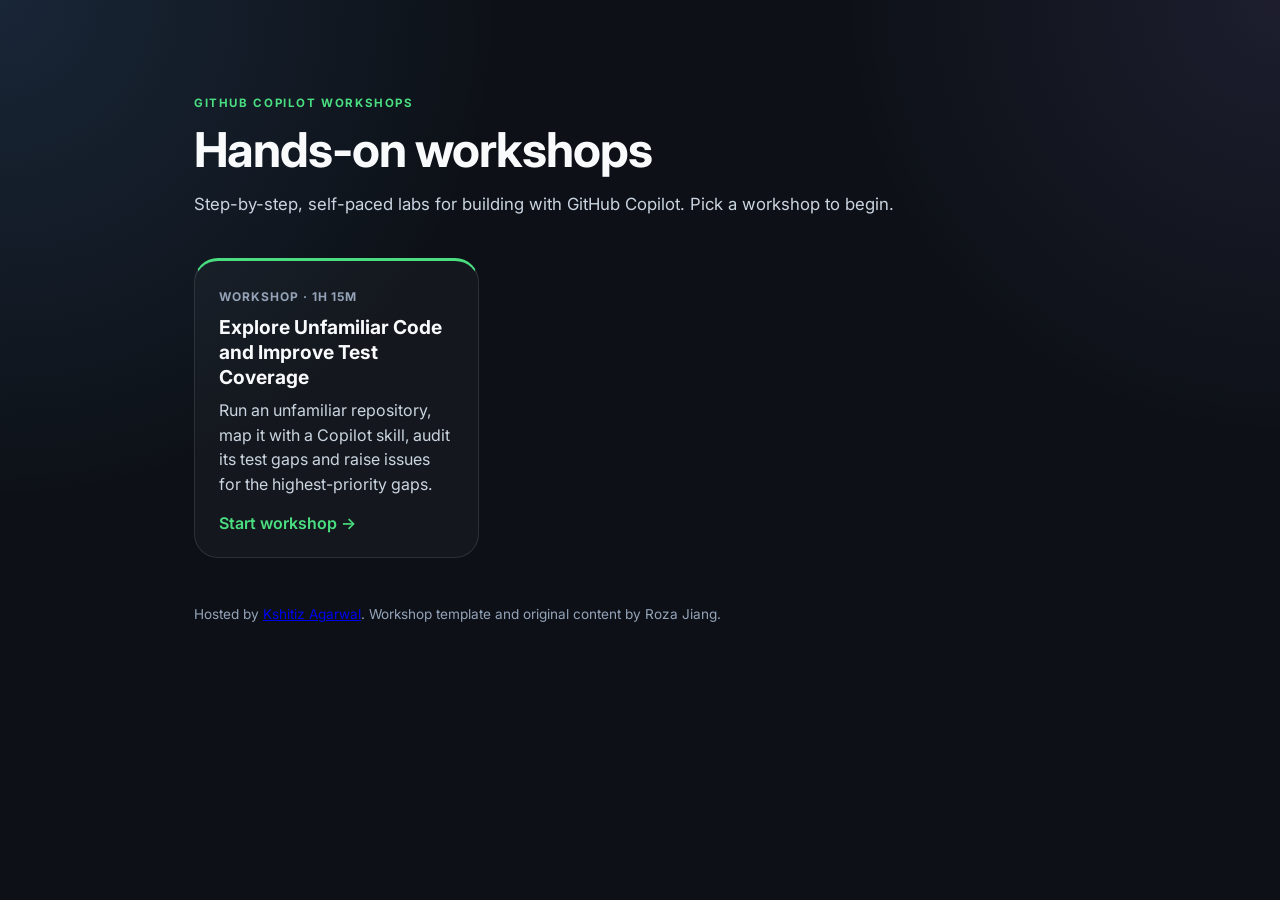
==== index.html @ f6fa2006 "Add Explore Unfamiliar Code and Improve Test Coverage workshop Hosted copy of the workshop using the" ====
<!DOCTYPE html>
<html lang="en" data-theme="dark">

<head>
  <meta charset="UTF-8">
  <meta name="viewport" content="width=device-width, initial-scale=1.0">
  <meta name="description" content="Hands-on GitHub Copilot workshops hosted by Kshitiz Agarwal.">
  <title>GitHub Copilot Workshops</title>
  <link rel="preconnect" href="https://fonts.googleapis.com">
  <link rel="preconnect" href="https://fonts.gstatic.com" crossorigin>
  <link
    href="https://fonts.googleapis.com/css2?family=Inter:wght@400;500;600;700;800&family=JetBrains+Mono:wght@400;500;700&display=swap"
    rel="stylesheet">
  <link rel="stylesheet" href="theme.css">
  <style>
    body {
      margin: 0;
      min-height: 100vh;
      font-family: "Inter", sans-serif;
      color: #f8fafc;
      background:
        radial-gradient(circle at top left, rgba(96, 165, 250, 0.14), transparent 32%),
        radial-gradient(circle at top right, rgba(167, 139, 250, 0.1), transparent 28%),
        #0d1117;
    }

    main {
      max-width: 960px;
      margin: 0 auto;
      padding: clamp(40px, 8vw, 96px) clamp(16px, 4vw, 34px);
    }

    .kicker {
      display: block;
      text-transform: uppercase;
      letter-spacing: 0.14em;
      font-size: 0.72rem;
      font-weight: 700;
      color: #4ade80;
      margin-bottom: 10px;
    }

    h1 {
      margin: 0 0 12px;
      font-size: clamp(2rem, 5vw, 3rem);
      letter-spacing: -0.02em;
    }

    .lead {
      margin: 0 0 40px;
      color: #cbd5e1;
      font-size: 1.05rem;
      line-height: 1.6;
    }

    .grid {
      display: grid;
      grid-template-columns: repeat(auto-fill, minmax(280px, 1fr));
      gap: 18px;
    }

    .card {
      display: block;
      padding: 24px;
      border: 1px solid rgba(255, 255, 255, 0.1);
      border-top: 3px solid var(--accent, #60a5fa);
      border-radius: 24px;
      background: rgba(255, 255, 255, 0.03);
      text-decoration: none;
      color: inherit;
      transition: transform 0.2s cubic-bezier(0.16, 1, 0.3, 1), border-color 0.2s;
    }

    .card:hover,
    .card:focus-visible {
      transform: translateY(-2px);
      border-color: rgba(255, 255, 255, 0.24);
    }

    .card .meta {
      font-size: 0.75rem;
      font-weight: 700;
      letter-spacing: 0.08em;
      text-transform: uppercase;
      color: #94a3b8;
    }

    .card h2 {
      margin: 10px 0 8px;
      font-size: 1.2rem;
      line-height: 1.3;
    }

    .card p {
      margin: 0 0 16px;
      color: #cbd5e1;
      line-height: 1.55;
    }

    .card .go {
      font-weight: 600;
      color: var(--accent, #60a5fa);
    }

    footer {
      margin-top: 48px;
      color: #94a3b8;
      font-size: 0.85rem;
    }
  </style>
</head>

<body>
  <main>
    <span class="kicker">GitHub Copilot Workshops</span>
    <h1>Hands-on workshops</h1>
    <p class="lead">Step-by-step, self-paced labs for building with GitHub Copilot. Pick a workshop to begin.</p>

    <div class="grid">
      <a class="card" href="explore-code-test-coverage/" style="--accent: #4ade80;">
        <span class="meta">Workshop &middot; 1h 15m</span>
        <h2>Explore Unfamiliar Code and Improve Test Coverage</h2>
        <p>Run an unfamiliar repository, map it with a Copilot skill, audit its test gaps and raise issues for
          the highest-priority gaps.</p>
        <span class="go">Start workshop &rarr;</span>
      </a>
    </div>

    <footer>Hosted by <a href="https://github.com/kshitiz99">Kshitiz Agarwal</a>. Workshop template and original
      content by Roza Jiang.</footer>
  </main>
</body>

</html>
---- theme.css ----
/* ==========================================================================
   GitHub Solutions Engineering — Shared Design System
   ==========================================================================
   Shared design tokens, minimal reset, and utility classes for se-resources.
   Import this file in any HTML page to get consistent theming:
     <link rel="stylesheet" href="theme.css">
   ========================================================================== */

/* ==========================================================================
   1. Design Tokens (CSS Custom Properties)
   ========================================================================== */

:root {
  /* -- Colors: Dark theme (default) --------------------------------------- */
  --bg:             #0d1117;
  --bg-deep:        #010409;
  --surface:        #161b22;
  --surface-2:      #1c2128;
  --surface-3:      #21262d;
  --border:         #30363d;
  --border-subtle:  rgba(255, 255, 255, 0.08);

  --text-primary:   #e6edf3;
  --text-secondary: #8b949e;
  --text-muted:     #484f58;
  --text-faint:     #6e7681;

  --blue:           #58a6ff;
  --blue-dark:      #1f6feb;
  --purple:         #d2a8ff;
  --purple-dark:    #534AB7;
  --green:          #3fb950;
  --green-dark:     #238636;
  --orange:         #f59e0b;
  --red:            #ef4444;
  --cyan:           #06b6d4;

  /* -- Typography --------------------------------------------------------- */
  --font-sans:    'Inter', -apple-system, BlinkMacSystemFont, 'Segoe UI', sans-serif;
  --font-mono:    'JetBrains Mono', 'Fira Code', 'Cascadia Code', monospace;
  --font-display: 'Inter', var(--font-sans);

  /* -- Spacing scale (power-of-2) ----------------------------------------- */
  --space-1: 0.25rem;   /*  4px */
  --space-2: 0.5rem;    /*  8px */
  --space-3: 0.75rem;   /* 12px */
  --space-4: 1rem;      /* 16px */
  --space-5: 1.5rem;    /* 24px */
  --space-6: 2rem;      /* 32px */
  --space-7: 3rem;      /* 48px */
  --space-8: 4rem;      /* 64px */

  /* -- Border radius ------------------------------------------------------ */
  --radius-sm:   4px;
  --radius-md:   0.5rem;
  --radius-lg:   0.75rem;
  --radius-xl:   1rem;
  --radius-full: 9999px;

  /* -- Shadows (dark-appropriate) ----------------------------------------- */
  --shadow-sm:  0 1px 2px  rgba(0, 0, 0, 0.3);
  --shadow-md:  0 4px 12px rgba(0, 0, 0, 0.4);
  --shadow-lg:  0 8px 24px rgba(0, 0, 0, 0.5);
  --shadow-glow: 0 0 20px rgba(88, 166, 255, 0.15);

  /* -- Transitions -------------------------------------------------------- */
  --transition-fast: 0.15s ease;
  --transition-base: 0.2s ease;
  --transition-slow: 0.3s ease;
}

/* ==========================================================================
   2. Light Theme Override
   Apply .light-theme on <html> or <body> to switch palettes.
   ========================================================================== */

.light-theme {
  --bg:             #ffffff;
  --bg-deep:        #f6f8fa;
  --surface:        #f6f8fa;
  --surface-2:      #eaeef2;
  --surface-3:      #d0d7de;
  --border:         #d0d7de;
  --border-subtle:  rgba(0, 0, 0, 0.08);

  --text-primary:   #1f2328;
  --text-secondary: #656d76;
  --text-muted:     #8b949e;

  --blue:           #0969da;
  --purple:         #8250df;
  --green:          #1a7f37;
  --orange:         #bf8700;
  --red:            #cf222e;
  --cyan:           #0550ae;

  --shadow-sm:  0 1px 2px  rgba(0, 0, 0, 0.08);
  --shadow-md:  0 4px 12px rgba(0, 0, 0, 0.12);
  --shadow-lg:  0 8px 24px rgba(0, 0, 0, 0.16);
}

/* ==========================================================================
   3. Minimal Reset
   Light-touch reset — only box-sizing and smooth rendering.
   Does NOT include opinionated resets that could break existing pages.
   ========================================================================== */

*, *::before, *::after {
  box-sizing: border-box;
  margin: 0;
  padding: 0;
}

html {
  -webkit-font-smoothing: antialiased;
  -moz-osx-font-smoothing: grayscale;
  text-rendering: optimizeLegibility;
}

/* ==========================================================================
   4. Utility Classes
   Optional helpers used across multiple pages in the repo.
   ========================================================================== */

/* -- Glass morphism surface ----------------------------------------------- */
.glass {
  background: rgba(255, 255, 255, 0.05);
  backdrop-filter: blur(12px);
  -webkit-backdrop-filter: blur(12px);
  border: 1px solid var(--border-subtle);
  border-radius: var(--radius-lg);
}

/* -- Gradient text (blue → purple, common in titles) ---------------------- */
.gradient-text {
  background: linear-gradient(135deg, var(--blue), var(--purple));
  -webkit-background-clip: text;
  background-clip: text;
  -webkit-text-fill-color: transparent;
}

/* -- Link group label (sub-heading inside a link-list section) ------------ */
.link-group-label {
  list-style: none;
  font-family: 'Inter', system-ui, -apple-system, 'Segoe UI', sans-serif;
  font-size: 0.7rem;
  font-weight: 700;
  letter-spacing: 0.08em;
  text-transform: uppercase;
  color: var(--text-secondary);
  padding: 0.75rem 0 0.25rem;
  border-bottom: 1px solid var(--border-subtle);
  margin-bottom: 0.25rem;
}
.link-group-label:first-child {
  padding-top: 0;
}

/* -- Back-to-home navigation (used by all resource pages) ----------------- */
.back-nav {
  position: fixed;
  top: 1.5rem;
  left: 1.5rem;
  z-index: 1000;
}
.back-nav a {
  display: inline-flex;
  align-items: center;
  gap: 0.5rem;
  padding: 0.5rem 1rem;
  background: var(--surface);
  border: 1px solid var(--border);
  border-radius: 8px;
  text-decoration: none;
  color: var(--text-secondary);
  font-family: 'Inter', system-ui, -apple-system, 'Segoe UI', sans-serif;
  font-size: 0.85rem;
  font-weight: 500;
  transition: all 0.2s;
}
.back-nav a:hover {
  border-color: var(--blue);
  color: var(--text-primary);
  transform: translateX(-2px);
}
.back-nav a::before {
  content: '←';
  font-size: 1rem;
}

/* -- Workshop contact pill (top bar: credit + LinkedIn DM + more workshops) */
.workshop-contact {
  display: inline-flex;
  align-items: stretch;
  flex-shrink: 0;
  border: 1px solid var(--color-border, var(--border));
  border-radius: 999px;
  background: rgba(127, 127, 127, 0.08);
  overflow: hidden;
  font-family: 'Inter', system-ui, -apple-system, 'Segoe UI', sans-serif;
  line-height: 1.15;
  white-space: nowrap;
}
.workshop-contact a {
  display: inline-flex;
  align-items: center;
  gap: 9px;
  padding: 6px 14px;
  color: var(--color-text-muted, var(--text-secondary));
  text-decoration: none;
  transition: background 0.2s ease, color 0.2s ease;
}
.workshop-contact a:hover {
  background: rgba(96, 165, 250, 0.14);
  color: var(--color-text, var(--text-primary));
}
.workshop-contact a:focus-visible {
  outline: 2px solid #60a5fa;
  outline-offset: -2px;
}
.workshop-contact svg {
  flex-shrink: 0;
  fill: #60a5fa;
}
.workshop-contact-text {
  display: flex;
  flex-direction: column;
  gap: 1px;
}
.workshop-contact-kicker {
  font-size: 0.66rem;
  font-weight: 500;
  letter-spacing: 0.02em;
  opacity: 0.75;
}
.workshop-contact-cta {
  font-size: 0.82rem;
  font-weight: 600;
  color: var(--color-text, var(--text-primary));
}
.workshop-contact-more {
  border-left: 1px solid var(--color-border, var(--border));
  font-size: 0.78rem;
  font-weight: 600;
}

@media (max-width: 960px) {
  .workshop-contact-kicker,
  .workshop-contact-more-text {
    display: none;
  }
}
@media (max-width: 720px) {
  .workshop-contact-text {
    display: none;
  }
  .workshop-contact a {
    padding: 8px 10px;
  }
}
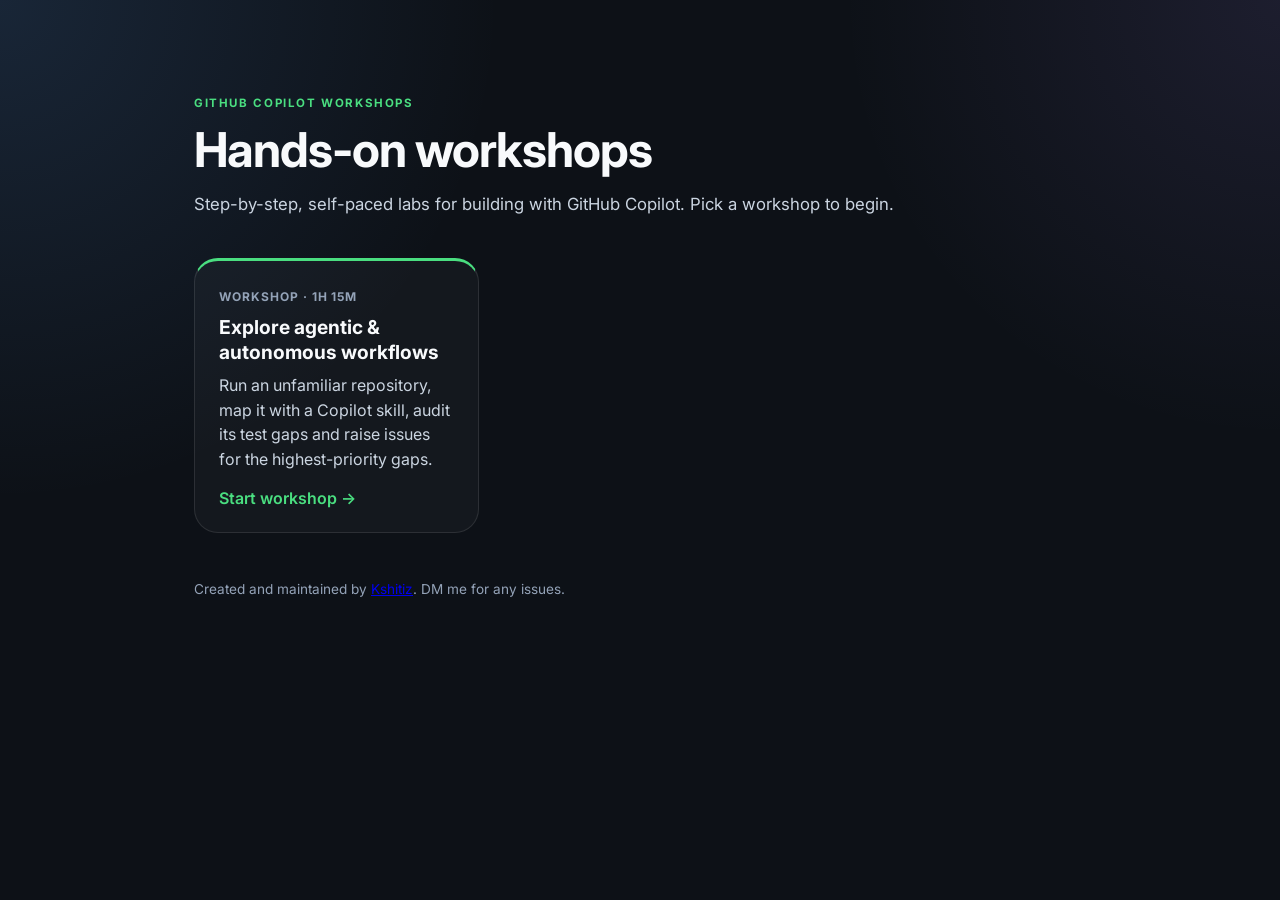
==== commit a06b2687: "Update workshop title and maintainer attribution Co-authored-by: Copilot App <223556219+Copilot@user" ====
--- a/index.html
+++ b/index.html
@@ -4,7 +4,7 @@
 <head>
   <meta charset="UTF-8">
   <meta name="viewport" content="width=device-width, initial-scale=1.0">
-  <meta name="description" content="Hands-on GitHub Copilot workshops hosted by Kshitiz Agarwal.">
+  <meta name="description" content="Hands-on GitHub Copilot workshops created and maintained by Kshitiz.">
   <title>GitHub Copilot Workshops</title>
   <link rel="preconnect" href="https://fonts.googleapis.com">
   <link rel="preconnect" href="https://fonts.gstatic.com" crossorigin>
@@ -117,17 +117,17 @@
     <p class="lead">Step-by-step, self-paced labs for building with GitHub Copilot. Pick a workshop to begin.</p>
 
     <div class="grid">
-      <a class="card" href="explore-code-test-coverage/" style="--accent: #4ade80;">
+      <a class="card" href="explore-automations/" style="--accent: #4ade80;">
         <span class="meta">Workshop &middot; 1h 15m</span>
-        <h2>Explore Unfamiliar Code and Improve Test Coverage</h2>
+        <h2>Explore agentic &amp; autonomous workflows</h2>
         <p>Run an unfamiliar repository, map it with a Copilot skill, audit its test gaps and raise issues for
           the highest-priority gaps.</p>
         <span class="go">Start workshop &rarr;</span>
       </a>
     </div>
 
-    <footer>Hosted by <a href="https://github.com/kshitiz99">Kshitiz Agarwal</a>. Workshop template and original
-      content by Roza Jiang.</footer>
+    <footer>Created and maintained by <a href="https://www.linkedin.com/in/kshitiz-agarwal-5b7950155/">Kshitiz</a>.
+      DM me for any issues.</footer>
   </main>
 </body>
 
